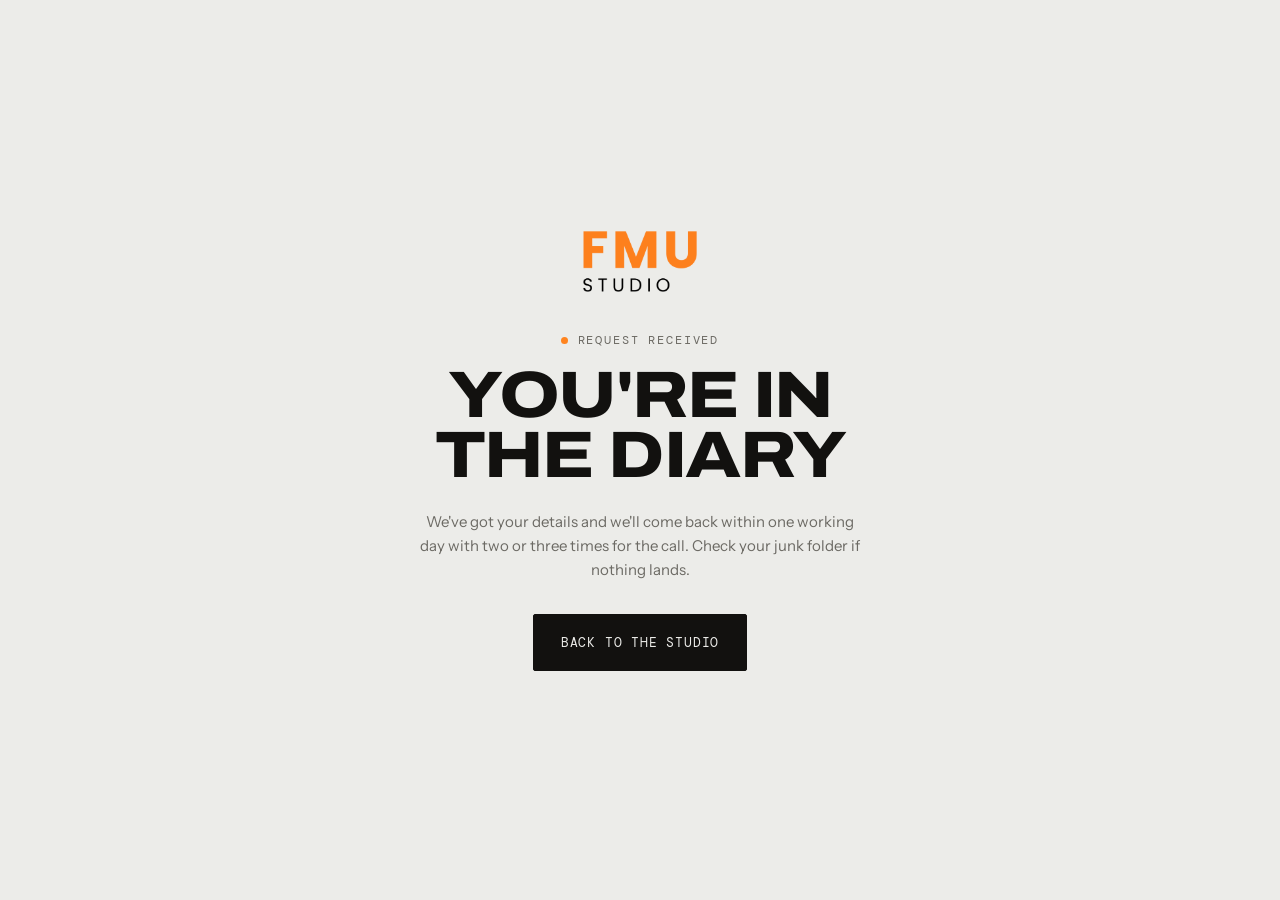
==== success.html @ 4a60acb8 "FMU Studios site, moved from drag-and-drop to GitHub; add /call booking redirect Co-Authored-By: Cla" ====
<!DOCTYPE html>
<html lang="en-GB">
<head>
<meta charset="utf-8">
<meta name="viewport" content="width=device-width, initial-scale=1">
<title>Request received — FMU Studio</title>
<meta name="robots" content="noindex">
<link rel="icon" href="/assets/favicon.png" type="image/png">
<link rel="preload" href="/fonts/archivo-var.woff2" as="font" type="font/woff2" crossorigin>
<link rel="stylesheet" href="/css/styles.css">
</head>
<body>
<main class="thanks">
  <div class="thanks__inner">
    <img class="thanks__logo" src="/assets/fmu-wordmark.png" alt="FMU Studio" width="720" height="393">
    <p class="eyebrow" style="justify-content:center"><span class="dot"></span>Request received</p>
    <h1 class="display display--md">You're in the diary</h1>
    <p>We've got your details and we'll come back within one working day with two or three times for the call. Check your junk folder if nothing lands.</p>
    <a class="btn" href="/">Back to the studio</a>
  </div>
</main>
</body>
</html>
---- css/styles.css ----
/* ==========================================================================
   FMU STUDIO
   Palette  : paper #ECECE9 · ink #12110F · deep #0B0B0A · brand #FF841F
   Type     : Archivo (display, expanded) · Instrument Sans (body) · DM Mono (utility)
   Signature: the playhead rail — the vertical rule from the logo, turned into
              a scroll position indicator with timecode chapter marks.
   ========================================================================== */

/* ---------- self-hosted type (no external CDN, no GDPR question) ---------- */
@font-face{
  font-family:'Archivo';
  src:url('/fonts/archivo-var.woff2') format('woff2-variations');
  font-weight:100 900;font-stretch:62% 125%;font-display:swap;
}
@font-face{
  font-family:'Instrument Sans';
  src:url('/fonts/instrument-sans-var.woff2') format('woff2-variations');
  font-weight:400 700;font-stretch:75% 100%;font-display:swap;
}
@font-face{
  font-family:'DM Mono';
  src:url('/fonts/dm-mono-400.woff2') format('woff2');
  font-weight:400;font-display:swap;
}
@font-face{
  font-family:'DM Mono';
  src:url('/fonts/dm-mono-500.woff2') format('woff2');
  font-weight:500;font-display:swap;
}

/* ---------- tokens ---------- */
:root{
  --paper:#ECECE9;
  --paper-2:#E3E3DE;
  --paper-3:#D9D8D2;
  --ink:#12110F;
  --ink-soft:#2A2825;
  --deep:#0B0B0A;
  --deep-2:#161513;
  --brand:#FF841F;
  --brand-dim:#E0700F;
  --slate:#6C6A64;
  --slate-light:#9B9891;
  --rule:#D3D2CC;
  --rule-dark:#2B2926;

  --ff-display:'Archivo','Archivo Expanded',system-ui,sans-serif;
  --ff-body:'Instrument Sans',system-ui,-apple-system,sans-serif;
  --ff-mono:'DM Mono',ui-monospace,'SFMono-Regular',monospace;

  --rail-w:88px;
  --gutter:clamp(20px,5vw,64px);
  --maxw:1280px;

  --ease:cubic-bezier(.22,1,.36,1);
  --dur:.7s;
}

/* ---------- reset ---------- */
*,*::before,*::after{box-sizing:border-box}
html{-webkit-text-size-adjust:100%;scroll-behavior:smooth}
body{
  margin:0;
  background:var(--paper);
  color:var(--ink);
  font-family:var(--ff-body);
  font-size:clamp(15px,1.05vw,17px);
  line-height:1.6;
  -webkit-font-smoothing:antialiased;
  overflow-x:hidden;
}
img,video{display:block;max-width:100%;height:auto}
h1,h2,h3,h4,p,figure,dl,dd{margin:0}
ul,ol{margin:0;padding:0;list-style:none}
a{color:inherit;text-decoration:none}
button,input,select,textarea{font:inherit;color:inherit}

:focus-visible{outline:2px solid var(--brand);outline-offset:3px;border-radius:2px}

.skip{
  position:absolute;left:-9999px;top:0;z-index:200;
  background:var(--ink);color:var(--paper);padding:.8rem 1.2rem;
}
.skip:focus{left:1rem;top:1rem}

.wrap{width:100%;max-width:var(--maxw);margin-inline:auto;padding-inline:var(--gutter)}

/* ---------- type helpers ---------- */
.display{
  font-family:var(--ff-display);
  font-variation-settings:'wdth' 115,'wght' 800;
  font-weight:800;
  text-transform:uppercase;
  letter-spacing:-.024em;
  line-height:.9;
  font-size:clamp(2.6rem,6.6vw,5.9rem);
  overflow-wrap:break-word;
}
.display em{font-style:normal;color:var(--brand)}
.display--md{font-size:clamp(2.1rem,5.2vw,4.1rem)}

.eyebrow{
  font-family:var(--ff-mono);
  font-size:.72rem;
  letter-spacing:.16em;
  text-transform:uppercase;
  color:var(--slate);
  display:flex;align-items:center;gap:.6rem;
}
.eyebrow--light{color:var(--slate-light)}
.dot{width:7px;height:7px;background:var(--brand);border-radius:50%;flex:none;
  align-self:flex-start;margin-top:.42em;
  animation:pulse 2.4s var(--ease) infinite}
@keyframes pulse{0%,100%{opacity:1;transform:scale(1)}50%{opacity:.35;transform:scale(.7)}}

.lede{font-size:clamp(1rem,1.35vw,1.18rem);color:var(--slate);max-width:52ch;line-height:1.62}

/* ---------- buttons ---------- */
.btn{
  --bg:var(--ink);--fg:var(--paper);
  position:relative;display:inline-flex;align-items:center;justify-content:center;gap:.5rem;
  background:var(--bg);color:var(--fg);
  font-family:var(--ff-mono);font-size:.82rem;letter-spacing:.06em;text-transform:uppercase;
  padding:1.05rem 1.7rem;border:1px solid var(--bg);border-radius:2px;cursor:pointer;
  overflow:hidden;isolation:isolate;
  transition:color .35s var(--ease),border-color .35s var(--ease);
}
.btn::after{
  content:"";position:absolute;inset:0;z-index:-1;background:var(--brand);
  transform:translateY(101%);transition:transform .45s var(--ease);
}
.btn:hover::after,.btn:focus-visible::after{transform:translateY(0)}
.btn:hover,.btn:focus-visible{color:var(--deep);border-color:var(--brand)}
.btn--ghost{--bg:transparent;--fg:var(--ink);border-color:var(--ink)}
.btn--sm{padding:.7rem 1.15rem;font-size:.74rem}
.btn--full{width:100%;padding-block:1.15rem}

/* ==========================================================================
   RAIL — signature element
   ========================================================================== */
.rail{
  position:fixed;left:0;top:0;bottom:0;width:var(--rail-w);z-index:60;
  pointer-events:none;
}
.rail__track,.rail__fill{
  position:absolute;left:34px;top:8vh;bottom:8vh;width:1px;
}
.rail__track{background:var(--rule)}
.rail__fill{
  background:var(--ink);transform-origin:top;transform:scaleY(0);
  transition:transform .12s linear;
}
.rail__head{
  position:absolute;left:29px;top:8vh;width:11px;height:11px;
  background:var(--brand);border-radius:50%;
  transform:translate(0,-50%);
  box-shadow:0 0 0 5px rgba(255,132,31,.16);
  transition:top .12s linear;
}
.rail__marks{position:absolute;left:46px;top:8vh;bottom:8vh;width:60px}
.rail__marks li{
  position:absolute;font-family:var(--ff-mono);font-size:.63rem;letter-spacing:.06em;
  color:var(--slate-light);white-space:nowrap;
  transform:translateY(-50%);
  transition:color .4s var(--ease),opacity .4s var(--ease);
  opacity:.55;
}
.rail__marks li::before{
  content:"";position:absolute;left:-12px;top:50%;width:6px;height:1px;
  background:currentColor;transform:translateY(-50%);
}
.rail__marks li.is-active{color:var(--brand);opacity:1}
.rail.on-dark .rail__track{background:var(--rule-dark)}
.rail.on-dark .rail__fill{background:var(--paper)}
.rail.on-dark .rail__marks li{color:var(--slate-light)}
.rail.on-dark .rail__marks li.is-active{color:var(--brand)}

/* ==========================================================================
   NAV
   ========================================================================== */
.nav{
  position:fixed;top:0;left:0;right:0;z-index:70;
  display:flex;align-items:center;gap:1.5rem;
  padding:1.1rem var(--gutter) 1.1rem calc(var(--rail-w) + 8px);
  transition:background .4s var(--ease),box-shadow .4s var(--ease),padding .4s var(--ease);
}
.nav.is-stuck{
  background:rgba(236,236,233,.86);
  backdrop-filter:saturate(1.4) blur(14px);
  box-shadow:0 1px 0 var(--rule);
  padding-block:.72rem;
}
.nav.on-dark{color:var(--paper)}
.nav.on-dark.is-stuck{background:rgba(11,11,10,.8);box-shadow:0 1px 0 var(--rule-dark)}
.nav__logo{flex:none;position:relative;display:block;width:86px;
  transition:width .4s var(--ease)}
.nav.is-stuck .nav__logo{width:70px}
.nav__logo img{width:100%;height:auto;transition:opacity .35s var(--ease)}
.nav__logo img+img{position:absolute;inset:0;opacity:0}
.nav.on-dark .nav__logo img{opacity:0}
.nav.on-dark .nav__logo img+img{opacity:1}
.nav__links{display:flex;gap:1.6rem;margin-left:auto;
  font-family:var(--ff-mono);font-size:.78rem;letter-spacing:.05em}
.nav__links a{position:relative;padding-block:.3rem}
.nav__links a::after{
  content:"";position:absolute;left:0;right:0;bottom:0;height:1px;background:var(--brand);
  transform:scaleX(0);transform-origin:right;transition:transform .35s var(--ease);
}
.nav__links a:hover::after,.nav__links a:focus-visible::after{transform:scaleX(1);transform-origin:left}
.nav.on-dark .btn{--bg:var(--paper);--fg:var(--deep)}

/* ==========================================================================
   HERO
   ========================================================================== */
.hero{
  min-height:100svh;
  display:grid;
  grid-template-columns:minmax(0,1.12fr) minmax(0,.88fr);
  align-items:center;gap:clamp(2rem,5vw,4.5rem);
  padding:clamp(7rem,13vh,10rem) var(--gutter) clamp(4rem,8vh,6rem) calc(var(--rail-w) + var(--gutter));
  max-width:calc(var(--maxw) + var(--rail-w));margin-inline:auto;
}
.hero__copy>*+*{margin-top:1.6rem}
.hero .display{margin-top:1.4rem}
/* the mask that lets each line rise into place — the padding keeps wide
   glyphs from being shaved off at the right edge */
.line{display:block;overflow:hidden;padding-right:.08em;margin-right:-.08em}
.line>span{display:block;transform:translateY(105%)}
.hero__cta{display:flex;flex-wrap:wrap;gap:.75rem}

.hero__stats{
  display:flex;flex-wrap:wrap;gap:2.4rem;
  padding-top:1.8rem;border-top:1px solid var(--rule);
}
.hero__stats dt{font-family:var(--ff-mono);font-size:.68rem;letter-spacing:.14em;
  text-transform:uppercase;color:var(--slate)}
.hero__stats dd{font-family:var(--ff-display);font-variation-settings:'wdth' 112,'wght' 700;
  font-size:1.22rem;text-transform:uppercase;letter-spacing:-.01em;margin-top:.25rem}

/* stacked frames */
.hero__frames{position:relative;height:min(74svh,620px)}
.frame{
  position:absolute;margin:0;border-radius:4px;overflow:hidden;
  background:var(--deep);
  box-shadow:0 24px 60px -22px rgba(18,17,15,.45),0 0 0 1px rgba(18,17,15,.07);
  transition:transform .8s var(--ease);
}
.frame img{width:100%;height:100%;object-fit:cover}
.frame--a{width:47%;left:0;top:11%;aspect-ratio:9/16;z-index:3;transform:rotate(-3.5deg)}
.frame--b{width:47%;right:1%;top:0;aspect-ratio:9/16;z-index:2;transform:rotate(2.5deg)}
.frame--c{width:37%;left:21%;bottom:1%;aspect-ratio:9/16;z-index:1;transform:rotate(6.5deg);opacity:.88}
.hero__frames:hover .frame--a{transform:rotate(-5deg) translateY(-8px)}
.hero__frames:hover .frame--b{transform:rotate(4deg) translateY(-14px)}
.hero__frames:hover .frame--c{transform:rotate(8deg) translateY(6px)}

.frame__rec{
  position:absolute;top:-6px;left:0;z-index:5;
  display:flex;align-items:center;gap:.4rem;
  font-family:var(--ff-mono);font-size:.64rem;letter-spacing:.16em;color:var(--slate);
}
.frame__rec i{width:8px;height:8px;border-radius:50%;background:var(--brand);
  animation:pulse 1.6s var(--ease) infinite}

/* ==========================================================================
   LEADER STRIP
   ========================================================================== */
.leader{
  background:var(--ink);color:var(--paper);overflow:hidden;
  padding-block:.85rem;border-block:1px solid var(--ink);
}
.leader__track{
  display:flex;align-items:center;gap:1.6rem;width:max-content;
  font-family:var(--ff-mono);font-size:.76rem;letter-spacing:.16em;text-transform:uppercase;
  animation:slide 34s linear infinite;
}
.leader__track i{color:var(--brand);font-style:normal;font-size:.6rem}
@keyframes slide{from{transform:translateX(0)}to{transform:translateX(-50%)}}

/* ==========================================================================
   SECTION HEADS
   ========================================================================== */
.sec-head{max-width:60ch}
.sec-head .display{margin-top:1rem;max-width:15ch}
.sec-head__note{margin-top:1rem;color:var(--slate);max-width:48ch}

/* ==========================================================================
   WORK — screening room
   ========================================================================== */
.work{
  background:var(--deep);color:var(--paper);
  padding-block:clamp(5rem,11vh,8.5rem);
  padding-left:var(--rail-w);
}
.work .wrap{padding-left:var(--gutter)}
.work .sec-head__note{color:var(--slate-light)}

.filters{display:flex;flex-wrap:wrap;gap:.5rem;margin-top:2.6rem}
.chip{
  background:transparent;border:1px solid var(--rule-dark);color:var(--slate-light);
  font-family:var(--ff-mono);font-size:.74rem;letter-spacing:.06em;
  padding:.5rem 1rem;border-radius:99px;cursor:pointer;
  transition:color .3s var(--ease),border-color .3s var(--ease),background .3s var(--ease);
}
.chip:hover{color:var(--paper);border-color:var(--slate)}
.chip.is-on{background:var(--brand);border-color:var(--brand);color:var(--deep)}

/* Masonry flow: 9:16 and 16:9 pieces sit at their true ratio without
   leaving holes in a rigid grid. */
.grid{
  column-count:3;column-gap:clamp(1rem,2vw,1.6rem);
  margin-top:2.2rem;
}
.card{
  position:relative;
  break-inside:avoid;-webkit-column-break-inside:avoid;
  display:inline-block;width:100%;
  margin-bottom:clamp(1.4rem,2.4vw,2rem);
}
.card.is-hidden{display:none}

.card__btn{
  display:block;width:100%;padding:0;border:0;background:none;cursor:pointer;
  text-align:left;
}

.card__media{
  position:relative;display:block;overflow:hidden;border-radius:3px;
  background:var(--deep-2);aspect-ratio:9/16;
}
.card[data-ar="16-9"] .card__media{aspect-ratio:16/9}
.card[data-ar="1-1"] .card__media{aspect-ratio:1/1}

.card__media img{
  position:absolute;inset:0;width:100%;height:100%;object-fit:cover;
  transition:transform .8s var(--ease),opacity .5s var(--ease);
}
.card:hover .card__media img{transform:scale(1.04)}
.card.is-playing .card__media img{opacity:0}

/* The crop box. The iframe inside is scaled up so YouTube's title bar and
   watermark land outside it and are simply never drawn on screen. */
.yt{
  position:absolute;inset:0;overflow:hidden;
  opacity:0;transition:opacity .5s var(--ease);
  pointer-events:none;
}
.card.is-playing .yt{opacity:1}
.yt iframe,.yt > div{
  position:absolute;top:50%;left:50%;
  width:100%;height:100%;border:0;
  transform:translate(-50%,-50%) scale(1.42);
  transform-origin:center;
}

/* Swallows every pointer event so YouTube sees no hover and no click. */
.yt-shield{position:absolute;inset:0;z-index:3;background:transparent;cursor:pointer}

.card__ar{
  position:absolute;top:10px;right:10px;z-index:4;
  font-family:var(--ff-mono);font-size:.6rem;letter-spacing:.1em;color:var(--paper);
  background:rgba(11,11,10,.6);padding:.22rem .45rem;border-radius:2px;
  transition:opacity .35s var(--ease);
}
.card.is-playing .card__ar{opacity:0}

.card__play{
  position:absolute;left:50%;top:50%;z-index:4;width:52px;height:52px;
  transform:translate(-50%,-50%) scale(.9);
  border:1px solid rgba(236,236,233,.55);border-radius:50%;
  background:rgba(11,11,10,.35);backdrop-filter:blur(3px);
  transition:opacity .35s var(--ease),transform .45s var(--ease),background .35s var(--ease);
}
.card__play::before{
  content:"";position:absolute;left:56%;top:50%;transform:translate(-50%,-50%);
  border-left:11px solid var(--paper);border-block:7px solid transparent;
}
.card__play{opacity:0}
.card:hover .card__play,.card__btn:focus-visible .card__play{
  opacity:1;background:var(--brand);border-color:var(--brand);
  transform:translate(-50%,-50%) scale(1);
}
.card:hover .card__play::before,.card__btn:focus-visible .card__play::before{border-left-color:var(--deep)}
/* Before playback there's nothing moving, so signal that it's playable. */
.card:not(.is-playing) .card__play{opacity:1}

/* pause / play preview — its own control, so it never opens the player */
.card__toggle{
  position:absolute;top:10px;left:10px;z-index:6;
  width:30px;height:30px;display:grid;place-items:center;
  border:0;border-radius:50%;cursor:pointer;
  background:rgba(11,11,10,.62);backdrop-filter:blur(4px);
  opacity:0;transform:scale(.85);
  transition:opacity .3s var(--ease),transform .3s var(--ease),background .25s var(--ease);
}
.card__toggle svg{width:13px;height:13px;fill:var(--paper)}
.card__toggle .ico-play{display:none}
.card:hover .card__toggle,
.card.is-paused .card__toggle,
.card__toggle:focus-visible{opacity:1;transform:none}
.card__toggle:hover{background:var(--brand)}
.card__toggle:hover svg{fill:var(--deep)}
.card.is-paused .card__toggle .ico-play{display:block}
.card.is-paused .card__toggle .ico-pause{display:none}
/* Touch devices have no hover, so keep it permanently visible there. */
@media (hover:none){ .card__toggle{opacity:1;transform:none} }

.card__meta{display:flex;justify-content:space-between;align-items:baseline;gap:1rem;
  margin-top:.85rem;padding-bottom:.85rem;border-bottom:1px solid var(--rule-dark)}
.card__meta h3{font-size:.95rem;font-weight:500;letter-spacing:-.005em;color:var(--paper)}
.card__meta p{font-family:var(--ff-mono);font-size:.66rem;letter-spacing:.1em;
  text-transform:uppercase;color:var(--slate-light);white-space:nowrap}
.card__btn:focus-visible .card__media{outline:2px solid var(--brand);outline-offset:3px}

.work__foot{margin-top:3rem;color:var(--slate-light);font-size:.95rem}
.work__foot a{color:var(--brand);border-bottom:1px solid transparent;transition:border-color .3s}
.work__foot a:hover{border-color:var(--brand)}

/* ==========================================================================
   SERVICES
   ========================================================================== */
.services{padding-block:clamp(5rem,11vh,8.5rem);padding-left:var(--rail-w)}
.services .wrap{padding-left:var(--gutter)}
.svc{display:grid;grid-template-columns:repeat(3,1fr);gap:1px;margin-top:3rem;
  background:var(--rule);border-block:1px solid var(--rule)}
.svc__item{background:var(--paper);padding:2.4rem 2rem 2.8rem;
  transition:background .4s var(--ease)}
.svc__item:hover{background:var(--paper-2)}
.svc__ratio{display:flex;align-items:center;gap:.6rem;
  font-family:var(--ff-mono);font-size:.72rem;letter-spacing:.12em;color:var(--slate)}
.ar{display:block;border:1.5px solid var(--brand);flex:none}
.ar--9-16{width:11px;height:19px}
.ar--1-1{width:16px;height:16px}
.ar--16-9{width:22px;height:12px}
.svc__item h3{margin-top:1.6rem;font-family:var(--ff-display);
  font-variation-settings:'wdth' 112,'wght' 700;font-size:1.5rem;
  text-transform:uppercase;letter-spacing:-.015em;line-height:1.05}
.svc__item p{margin-top:.9rem;color:var(--slate)}
.svc__list{margin-top:1.6rem;border-top:1px solid var(--rule);padding-top:1rem}
.svc__list li{position:relative;padding:.42rem 0 .42rem 1.2rem;font-size:.9rem}
.svc__list li::before{content:"";position:absolute;left:0;top:.95rem;
  width:6px;height:6px;background:var(--brand)}

/* ==========================================================================
   PROCESS
   ========================================================================== */
.process{padding-block:clamp(5rem,11vh,8.5rem);padding-left:var(--rail-w);background:var(--paper-2)}
.process .wrap{padding-left:var(--gutter)}
.steps{margin-top:3rem;border-top:1px solid var(--rule)}
.step{
  display:grid;grid-template-columns:5.5rem minmax(0,15rem) minmax(0,1fr) 6rem;
  gap:1.5rem;align-items:start;
  padding:2rem 0;border-bottom:1px solid var(--rule);
  transition:padding-left .45s var(--ease);
}
.step:hover{padding-left:.9rem}
.step__no{font-family:var(--ff-mono);font-size:.85rem;color:var(--brand);letter-spacing:.06em;
  padding-top:.3rem}
.step h3{font-family:var(--ff-display);font-variation-settings:'wdth' 110,'wght' 700;
  font-size:1.32rem;text-transform:uppercase;letter-spacing:-.012em;line-height:1.1}
.step p{color:var(--slate)}
.step__when{font-family:var(--ff-mono);font-size:.72rem;letter-spacing:.1em;
  color:var(--slate);text-align:right;padding-top:.35rem}

/* ==========================================================================
   BOOK
   ========================================================================== */
.book{
  background:var(--deep);color:var(--paper);
  padding-block:clamp(5rem,11vh,8.5rem);padding-left:var(--rail-w);
}
.book .wrap{padding-left:var(--gutter)}
.book__wrap{display:grid;grid-template-columns:minmax(0,1fr) minmax(0,.85fr);
  gap:clamp(2.5rem,6vw,5rem);align-items:start}
.book__pitch .lede{color:var(--slate-light);margin-top:1.5rem}
.book__pitch .display{margin-top:1rem}
.book__points{margin-top:2rem;display:grid;gap:.7rem}
.book__points li{position:relative;padding-left:1.7rem;color:var(--paper);font-size:.95rem}
.book__points li::before{
  content:"";position:absolute;left:0;top:.5rem;width:9px;height:5px;
  border-left:1.5px solid var(--brand);border-bottom:1.5px solid var(--brand);
  transform:rotate(-45deg);
}
.book__alt{margin-top:2.2rem;font-family:var(--ff-mono);font-size:.8rem;color:var(--slate-light)}
.book__alt a{color:var(--brand)}

.form{background:var(--deep-2);border:1px solid var(--rule-dark);border-radius:4px;
  padding:clamp(1.5rem,3vw,2.2rem);display:grid;grid-template-columns:1fr 1fr;gap:1.1rem}
.field{display:flex;flex-direction:column;gap:.45rem}
.field--full{grid-column:1/-1}
.field label{font-family:var(--ff-mono);font-size:.68rem;letter-spacing:.12em;
  text-transform:uppercase;color:var(--slate-light)}
.field input,.field select,.field textarea{
  background:var(--deep);border:1px solid var(--rule-dark);border-radius:2px;
  color:var(--paper);padding:.8rem .85rem;width:100%;
  transition:border-color .3s var(--ease),background .3s var(--ease);
}
.field textarea{resize:vertical;min-height:110px;font-family:var(--ff-body)}
.field input::placeholder,.field textarea::placeholder{color:#5C5A55}
.field input:focus,.field select:focus,.field textarea:focus{
  border-color:var(--brand);outline:none;background:#131210}
.form .btn{grid-column:1/-1;--bg:var(--brand);--fg:var(--deep);border-color:var(--brand)}
.form .btn::after{background:var(--paper)}
.form__note{grid-column:1/-1;font-family:var(--ff-mono);font-size:.68rem;
  color:var(--slate);letter-spacing:.04em;text-align:center}
.hp{position:absolute;left:-9999px}

/* FAQ */
.faq{margin-top:clamp(3rem,7vh,5rem);border-top:1px solid var(--rule-dark);max-width:70ch}
.faq details{border-bottom:1px solid var(--rule-dark)}
.faq summary{
  list-style:none;cursor:pointer;padding:1.15rem 2rem 1.15rem 0;position:relative;
  font-size:1rem;transition:color .3s var(--ease);
}
.faq summary::-webkit-details-marker{display:none}
.faq summary:hover{color:var(--brand)}
.faq summary::after{
  content:"";position:absolute;right:.4rem;top:50%;width:10px;height:10px;
  border-right:1.5px solid var(--brand);border-bottom:1.5px solid var(--brand);
  transform:translateY(-70%) rotate(45deg);transition:transform .35s var(--ease);
}
.faq details[open] summary::after{transform:translateY(-30%) rotate(225deg)}
.faq details p{padding-bottom:1.3rem;color:var(--slate-light);max-width:60ch}

/* ==========================================================================
   FOOTER
   ========================================================================== */
.foot{background:var(--deep);color:var(--paper);padding-left:var(--rail-w);
  border-top:1px solid var(--rule-dark)}
.foot .wrap{padding-left:var(--gutter)}
.foot__wrap{display:flex;flex-wrap:wrap;justify-content:space-between;gap:2.5rem;
  padding-block:clamp(2.5rem,6vh,4rem)}
.foot__logo{width:120px;height:auto;opacity:.95}
.foot__cols{display:flex;flex-wrap:wrap;gap:clamp(2rem,5vw,4rem)}
.foot__cols h4{font-family:var(--ff-mono);font-size:.68rem;letter-spacing:.14em;
  text-transform:uppercase;color:var(--slate);font-weight:400;margin-bottom:.8rem}
.foot__cols a{display:block;padding:.28rem 0;font-size:.92rem;color:var(--slate-light);
  transition:color .3s var(--ease)}
.foot__cols a:hover{color:var(--brand)}
.foot__base{display:flex;flex-wrap:wrap;justify-content:space-between;gap:1rem;
  border-top:1px solid var(--rule-dark);margin-inline:var(--gutter);
  padding-block:1.4rem;font-family:var(--ff-mono);font-size:.68rem;
  letter-spacing:.08em;color:var(--slate)}

/* ==========================================================================
   THANK-YOU PAGE
   ========================================================================== */
.thanks{min-height:100svh;display:grid;place-items:center;text-align:center;
  padding:2rem var(--gutter)}
.thanks__inner{max-width:44ch}
.thanks__inner .display{margin-block:1rem 1.6rem}
.thanks__inner p{color:var(--slate)}
.thanks__logo{width:118px;margin:0 auto 2.4rem}
.thanks .eyebrow{justify-content:center}
.thanks .btn{margin-top:2rem}

/* ==========================================================================
   MOTION — reveal on scroll
   ========================================================================== */
.reveal{opacity:0;transform:translateY(26px);
  transition:opacity .8s var(--ease),transform .8s var(--ease)}
.reveal.is-in{opacity:1;transform:none}
.card.reveal{transform:none}   /* columns dislike transformed children */

/* page-load title sequence */
body.is-loading .nav,body.is-loading .rail{opacity:0}
.nav,.rail{transition:opacity .8s var(--ease) .35s}
body.is-ready .line>span{transform:translateY(0);
  transition:transform 1s var(--ease)}
body.is-ready .line:nth-child(1)>span{transition-delay:.18s}
body.is-ready .line:nth-child(2)>span{transition-delay:.28s}
body.is-ready .line:nth-child(3)>span{transition-delay:.38s}
body.is-ready .hero .eyebrow,
body.is-ready .hero .lede,
body.is-ready .hero__cta,
body.is-ready .hero__stats,
body.is-ready .hero__frames{animation:rise .9s var(--ease) both}
body.is-ready .hero .lede{animation-delay:.5s}
body.is-ready .hero__cta{animation-delay:.6s}
body.is-ready .hero__stats{animation-delay:.7s}
body.is-ready .hero__frames{animation-delay:.35s}
@keyframes rise{from{opacity:0;transform:translateY(18px)}to{opacity:1;transform:none}}


/* ==========================================================================
   LIGHTBOX PLAYER
   Our own chrome. The YouTube iframe underneath never receives a pointer
   event, so its overlays never fire and nothing navigates to youtube.com.
   ========================================================================== */
.lb{position:fixed;inset:0;z-index:200;display:grid;place-items:center;padding:clamp(1rem,4vw,3rem)}
.lb[hidden]{display:none}
.lb__scrim{position:absolute;inset:0;background:rgba(7,7,6,.92);
  backdrop-filter:blur(6px);opacity:0;transition:opacity .3s var(--ease)}
.lb.is-open .lb__scrim{opacity:1}

.lb__dialog{
  position:relative;z-index:1;width:fit-content;max-width:100%;
  display:flex;flex-direction:column;align-items:stretch;gap:.9rem;
  opacity:0;transform:translateY(14px) scale(.985);
  transition:opacity .35s var(--ease),transform .45s var(--ease);
}
.lb.is-open .lb__dialog{opacity:1;transform:none}
.lb__dialog:fullscreen{background:var(--deep);justify-content:center;padding:2rem}

.lb__stage{display:grid;place-items:center}
/* Width is capped three ways — by design max, by viewport width, and by
   viewport height converted through the ratio — so the frame never letterboxes
   on a short laptop screen or overflow a phone. */
.lb__frame{
  position:relative;background:#000;border-radius:4px;overflow:hidden;
  box-shadow:0 40px 90px -30px rgba(0,0,0,.8);
  aspect-ratio:16/9;height:auto;
  width:min(1120px,92vw,128vh);
}
.lb__frame[data-ar="9-16"]{aspect-ratio:9/16;width:min(430px,88vw,40vh)}
.lb__frame[data-ar="1-1"]{aspect-ratio:1/1;width:min(660px,90vw,70vh)}
.lb__frame iframe{
  position:absolute;top:50%;left:50%;width:100%;height:100%;border:0;
  transform:translate(-50%,-50%) scale(1.02);
}

.lb__spinner{position:absolute;left:50%;top:50%;transform:translate(-50%,-50%);
  z-index:4;display:flex;gap:5px}
.lb__spinner[hidden]{display:none}
.lb__spinner i{width:4px;height:18px;background:var(--brand);border-radius:1px;
  animation:bounce 1s var(--ease) infinite}
.lb__spinner i:nth-child(2){animation-delay:.12s}
.lb__spinner i:nth-child(3){animation-delay:.24s}
@keyframes bounce{0%,100%{transform:scaleY(.4);opacity:.5}50%{transform:scaleY(1);opacity:1}}

.lb__close{
  position:absolute;top:-2.9rem;right:0;z-index:5;
  width:38px;height:38px;border:1px solid var(--rule-dark);border-radius:50%;
  background:transparent;cursor:pointer;
  transition:background .3s var(--ease),border-color .3s var(--ease),transform .3s var(--ease);
}
.lb__close span{position:absolute;inset:0}
.lb__close span::before,.lb__close span::after{
  content:"";position:absolute;left:50%;top:50%;width:14px;height:1.5px;
  background:var(--paper);transform-origin:center;
}
.lb__close span::before{transform:translate(-50%,-50%) rotate(45deg)}
.lb__close span::after{transform:translate(-50%,-50%) rotate(-45deg)}
.lb__close:hover{background:var(--brand);border-color:var(--brand);transform:rotate(90deg)}
.lb__close:hover span::before,.lb__close:hover span::after{background:var(--deep)}

/* control bar */
.lb__bar{
  display:flex;align-items:center;gap:.85rem;width:100%;
  padding:.7rem .9rem;border:1px solid var(--rule-dark);border-radius:3px;
  background:var(--deep-2);
}
.ctl{
  flex:none;width:34px;height:34px;display:grid;place-items:center;
  background:transparent;border:0;border-radius:50%;cursor:pointer;
  transition:background .25s var(--ease);
}
.ctl:hover{background:rgba(255,132,31,.15)}
.ctl svg{width:19px;height:19px;fill:var(--paper)}
.ctl--play{background:var(--brand)}
.ctl--play svg{fill:var(--deep)}
.ctl--play:hover{background:var(--brand-dim)}
.ctl--play .ico-pause{display:none}
.ctl--play.is-playing .ico-play{display:none}
.ctl--play.is-playing .ico-pause{display:block}
.ctl .ico-mute{display:none}
.ctl.is-muted .ico-vol{display:none}
.ctl.is-muted .ico-mute{display:block}

.ctl__time{font-family:var(--ff-mono);font-size:.72rem;color:var(--slate-light);
  min-width:3.1rem;text-align:center;font-variant-numeric:tabular-nums}
.ctl__time--dur{color:var(--slate)}

.scrub{position:relative;flex:1;height:24px;display:flex;align-items:center}
.scrub__track{position:absolute;left:0;right:0;height:3px;background:#2E2C29;border-radius:2px;overflow:hidden}
.scrub__buffer{position:absolute;inset:0 auto 0 0;width:0;background:#413E3A}
.scrub__fill{position:absolute;inset:0 auto 0 0;width:0;background:var(--brand)}
.scrub input[type=range]{
  position:relative;width:100%;margin:0;background:transparent;
  -webkit-appearance:none;appearance:none;cursor:pointer;
}
.scrub input[type=range]::-webkit-slider-thumb{
  -webkit-appearance:none;width:13px;height:13px;border-radius:50%;
  background:var(--brand);border:2px solid var(--deep-2);
  transition:transform .2s var(--ease);
}
.scrub input[type=range]:hover::-webkit-slider-thumb{transform:scale(1.25)}
.scrub input[type=range]::-moz-range-thumb{
  width:13px;height:13px;border-radius:50%;background:var(--brand);
  border:2px solid var(--deep-2);
}
.scrub input[type=range]::-moz-range-track{background:transparent}

.lb__caption{
  font-family:var(--ff-mono);font-size:.72rem;letter-spacing:.08em;
  text-transform:uppercase;color:var(--slate);text-align:center;
}
body.lb-open{overflow:hidden}

/* ==========================================================================
   RESPONSIVE
   ========================================================================== */
@media (max-width:1180px){
  .grid{column-count:3}
}

@media (max-width:1080px){
  :root{--rail-w:0px}
  .rail{display:none}
  .nav{padding-left:var(--gutter)}
  .hero{grid-template-columns:1fr;min-height:auto;
    padding-inline:var(--gutter);gap:3rem}
  .hero__frames{height:min(58svh,470px);max-width:520px}
  .book__wrap{grid-template-columns:1fr}
  .step{grid-template-columns:3.5rem 1fr;gap:.6rem 1.2rem}
  .step p{grid-column:2}
  .step__when{grid-column:2;text-align:left;padding-top:0}
}

@media (max-width:820px){
  .svc{grid-template-columns:1fr}
  .nav__links{display:none}
  .grid{column-count:2}
}

@media (max-width:560px){
  .lb__bar{gap:.45rem;padding:.55rem}
  .ctl__time--dur{display:none}
  .lb__close{top:-2.6rem}
  .display{font-size:clamp(2.5rem,12vw,3.4rem)}
  .form{grid-template-columns:1fr}
  .hero__stats{gap:1.4rem 2rem}
  .grid{column-count:2;column-gap:.7rem}
  .card{margin-bottom:1rem}
  .card__meta{display:block}
  .card__meta h3{font-size:.85rem}
  .card__meta p{margin-top:.2rem;font-size:.6rem}
  .hero__cta{flex-direction:column;align-items:stretch}
  .hero__cta .btn{width:100%}
  .foot__wrap{flex-direction:column}
}

@media (max-width:380px){
  .grid{column-count:1}
}

/* ==========================================================================
   REDUCED MOTION
   ========================================================================== */
@media (prefers-reduced-motion:reduce){
  html{scroll-behavior:auto}
  *,*::before,*::after{
    animation-duration:.001ms !important;animation-iteration-count:1 !important;
    transition-duration:.001ms !important;
  }
  .reveal{opacity:1;transform:none}
  .line>span{transform:none}
  .leader__track{animation:none}
  .rail__head{box-shadow:none}
}
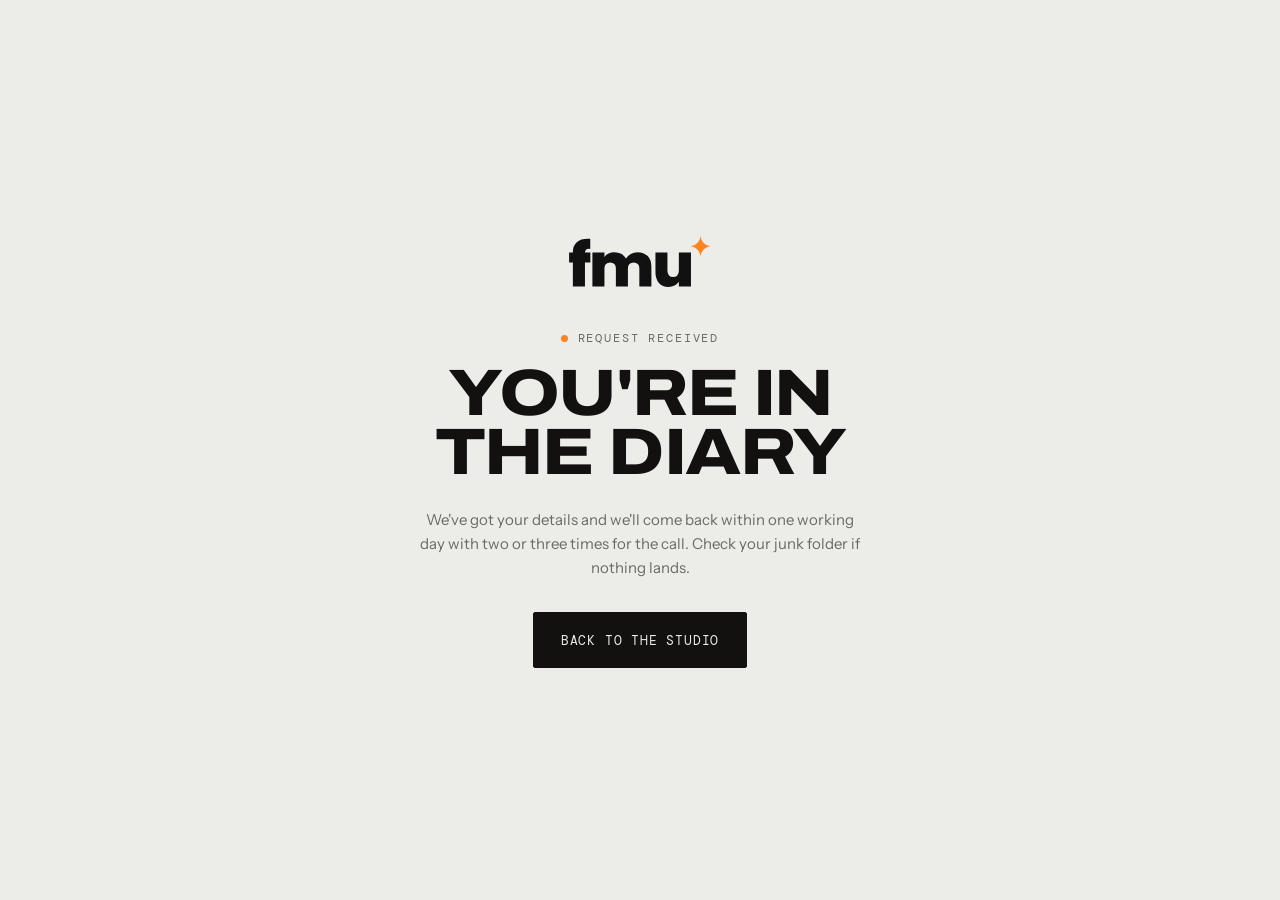
==== commit a48c188b: "New logo, favicons and Cal.com booking - Swap header, footer and success-page logos for the new fmu " ====
--- a/success.html
+++ b/success.html
@@ -3,16 +3,18 @@
 <head>
 <meta charset="utf-8">
 <meta name="viewport" content="width=device-width, initial-scale=1">
-<title>Request received — FMU Studio</title>
+<title>Request received - FMU Studio</title>
 <meta name="robots" content="noindex">
-<link rel="icon" href="/assets/favicon.png" type="image/png">
+<link rel="icon" href="/favicon.ico" sizes="any">
+<link rel="icon" href="/favicon.svg" type="image/svg+xml">
+<link rel="apple-touch-icon" href="/apple-touch-icon.png">
 <link rel="preload" href="/fonts/archivo-var.woff2" as="font" type="font/woff2" crossorigin>
 <link rel="stylesheet" href="/css/styles.css">
 </head>
 <body>
 <main class="thanks">
   <div class="thanks__inner">
-    <img class="thanks__logo" src="/assets/fmu-wordmark.png" alt="FMU Studio" width="720" height="393">
+    <img class="thanks__logo" src="/assets/fmu-wordmark.svg" alt="FMU Studio" width="928" height="369">
     <p class="eyebrow" style="justify-content:center"><span class="dot"></span>Request received</p>
     <h1 class="display display--md">You're in the diary</h1>
     <p>We've got your details and we'll come back within one working day with two or three times for the call. Check your junk folder if nothing lands.</p>
--- a/css/styles.css
+++ b/css/styles.css
@@ -37,7 +37,7 @@
   --ink-soft:#2A2825;
   --deep:#0B0B0A;
   --deep-2:#161513;
-  --brand:#FF841F;
+  --brand:#FD8421;
   --brand-dim:#E0700F;
   --slate:#6C6A64;
   --slate-light:#9B9891;
@@ -192,9 +192,9 @@
 }
 .nav.on-dark{color:var(--paper)}
 .nav.on-dark.is-stuck{background:rgba(11,11,10,.8);box-shadow:0 1px 0 var(--rule-dark)}
-.nav__logo{flex:none;position:relative;display:block;width:86px;
+.nav__logo{flex:none;position:relative;display:block;width:112px;
   transition:width .4s var(--ease)}
-.nav.is-stuck .nav__logo{width:70px}
+.nav.is-stuck .nav__logo{width:92px}
 .nav__logo img{width:100%;height:auto;transition:opacity .35s var(--ease)}
 .nav__logo img+img{position:absolute;inset:0;opacity:0}
 .nav.on-dark .nav__logo img{opacity:0}
@@ -483,6 +483,10 @@
 .book__alt{margin-top:2.2rem;font-family:var(--ff-mono);font-size:.8rem;color:var(--slate-light)}
 .book__alt a{color:var(--brand)}
 
+.cal-embed{background:var(--deep-2);border:1px solid var(--rule-dark);border-radius:4px;overflow:hidden;min-width:0}
+.cal-embed__frame{width:100%;min-height:640px;overflow:auto}
+.cal-embed__fallback{padding:1rem 1.4rem;font-family:var(--ff-mono);font-size:.78rem;color:var(--slate-light);border-top:1px solid var(--rule-dark)}
+.cal-embed__fallback a{color:var(--brand)}
 .form{background:var(--deep-2);border:1px solid var(--rule-dark);border-radius:4px;
   padding:clamp(1.5rem,3vw,2.2rem);display:grid;grid-template-columns:1fr 1fr;gap:1.1rem}
 .field{display:flex;flex-direction:column;gap:.45rem}
@@ -529,7 +533,7 @@
 .foot .wrap{padding-left:var(--gutter)}
 .foot__wrap{display:flex;flex-wrap:wrap;justify-content:space-between;gap:2.5rem;
   padding-block:clamp(2.5rem,6vh,4rem)}
-.foot__logo{width:120px;height:auto;opacity:.95}
+.foot__logo{width:150px;height:auto;opacity:.95}
 .foot__cols{display:flex;flex-wrap:wrap;gap:clamp(2rem,5vw,4rem)}
 .foot__cols h4{font-family:var(--ff-mono);font-size:.68rem;letter-spacing:.14em;
   text-transform:uppercase;color:var(--slate);font-weight:400;margin-bottom:.8rem}
@@ -549,7 +553,7 @@
 .thanks__inner{max-width:44ch}
 .thanks__inner .display{margin-block:1rem 1.6rem}
 .thanks__inner p{color:var(--slate)}
-.thanks__logo{width:118px;margin:0 auto 2.4rem}
+.thanks__logo{width:150px;margin:0 auto 2.4rem}
 .thanks .eyebrow{justify-content:center}
 .thanks .btn{margin-top:2rem}
 
